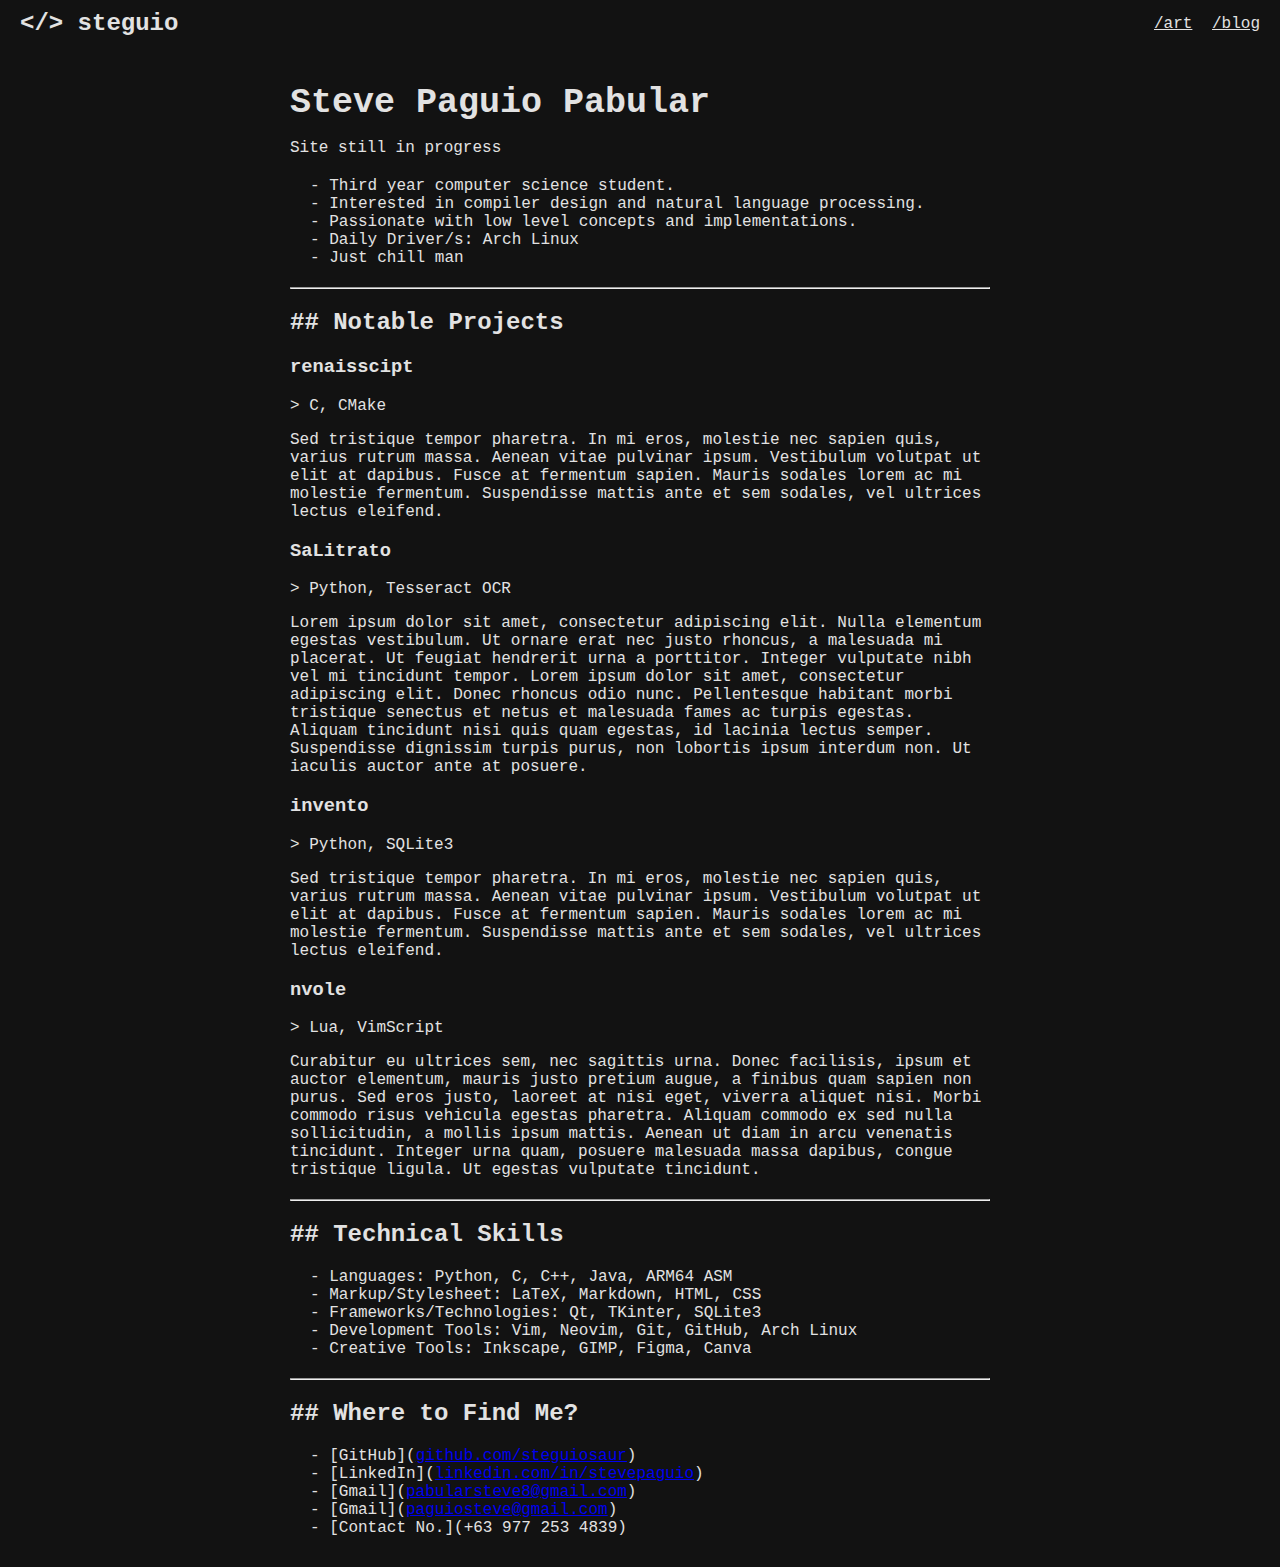
==== index.html @ 89e59b83 "Add more information" ====
<!DOCTYPE html>
<html lang="en">

<head>
  <meta charset="UTF-8">
  <meta name="viewport" content="width=device-width, initial-scale=1.0">
  <title>steguio</title>
  <link href="css/style.css" rel="stylesheet">
</head>

<body>
  <!-- Navigation Bar -->
  <nav>
    <div class="navbar">
      <a href="#" class="title">&lt/&gt steguio</a>
      <div class="pages">
        <a href="#">/art</a>
        <a href="#">/blog</a>
      </div>
    </div>
  </nav>
  <!-- Sections -->
  <div class="container">
    <section>
      <h1>Steve Paguio Pabular</h1>
      <p>Site still in progress</p>
    </section>

    <section>
      <ul class="dashed">
        <li>Third year computer science student.</li>
        <li>Interested in compiler design and natural language processing.</li>
        <li>Passionate with low level concepts and implementations.</li>
        <li>Daily Driver/s: Arch Linux</li>
        <li>Just chill man</li>
      </ul>
    </section>

    <hr>

    <section>
      <h2>## Notable Projects</h2>

      <h3>renaisscipt</h3>
      <p>&gt C, CMake</p>
      <p>
        Sed tristique tempor pharetra. In mi eros, molestie nec sapien quis, varius rutrum massa. Aenean vitae pulvinar
        ipsum. Vestibulum volutpat ut elit at dapibus. Fusce at fermentum sapien. Mauris sodales lorem ac mi molestie
        fermentum. Suspendisse mattis ante et sem sodales, vel ultrices lectus eleifend.
      </p>

      <h3>SaLitrato</h3>
      <p>&gt Python, Tesseract OCR</p>
      <p>
        Lorem ipsum dolor sit amet, consectetur adipiscing elit. Nulla elementum egestas vestibulum. Ut ornare erat nec
        justo rhoncus, a malesuada mi placerat. Ut feugiat hendrerit urna a porttitor. Integer vulputate nibh vel mi
        tincidunt tempor. Lorem ipsum dolor sit amet, consectetur adipiscing elit. Donec rhoncus odio nunc. Pellentesque
        habitant morbi tristique senectus et netus et malesuada fames ac turpis egestas. Aliquam tincidunt nisi quis
        quam egestas, id lacinia lectus semper. Suspendisse dignissim turpis purus, non lobortis ipsum interdum non. Ut
        iaculis auctor ante at posuere.
      </p>

      <h3>invento</h3>
      <p>&gt Python, SQLite3</p>
      <p>
        Sed tristique tempor pharetra. In mi eros, molestie nec sapien quis, varius rutrum massa. Aenean vitae pulvinar
        ipsum. Vestibulum volutpat ut elit at dapibus. Fusce at fermentum sapien. Mauris sodales lorem ac mi molestie
        fermentum. Suspendisse mattis ante et sem sodales, vel ultrices lectus eleifend.
      </p>

      <h3>nvole</h3>
      <p>&gt Lua, VimScript</p>
      <p>
        Curabitur eu ultrices sem, nec sagittis urna. Donec facilisis, ipsum et auctor elementum, mauris justo pretium
        augue, a finibus quam sapien non purus. Sed eros justo, laoreet at nisi eget, viverra aliquet nisi. Morbi
        commodo risus vehicula egestas pharetra. Aliquam commodo ex sed nulla sollicitudin, a mollis ipsum mattis.
        Aenean ut diam in arcu venenatis tincidunt. Integer urna quam, posuere malesuada massa dapibus, congue tristique
        ligula. Ut egestas vulputate tincidunt.
      </p>
    </section>

    <hr>

    <section>
      <h2>## Technical Skills</h2> 
        <ul class="dashed">
          <li>Languages: Python, C, C++, Java, ARM64 ASM</li>
          <li>Markup/Stylesheet: LaTeX, Markdown, HTML, CSS</li>
          <li>Frameworks/Technologies: Qt, TKinter, SQLite3</li>
          <li>Development Tools: Vim, Neovim, Git, GitHub, Arch Linux</li>
          <li>Creative Tools: Inkscape, GIMP, Figma, Canva</li>
        </ul>
    </section>

    <hr>

    <section>
      <h2>## Where to Find Me?</h2>
      <ul class="dashed">
        <li>[GitHub](<a href="github.com/steguiosaur">github.com/steguiosaur</a>)</li>
        <li>[LinkedIn](<a href="linkedin.com/in/stevepaguio">linkedin.com/in/stevepaguio</a>)</li>
        <li>[Gmail](<a href="pabularsteve8@gmail.com">pabularsteve8@gmail.com</a>)</li>
        <li>[Gmail](<a href="paguiosteve@gmail.com">paguiosteve@gmail.com</a>)</li>
        <li>[Contact No.](+63 977 253 4839)</li>
      </ul>
    </section>

  </div>
</body>

</html>
---- css/style.css ----
body {
    background-color: #121212;
    color: #e2e2e2;
    font-family: 'Courier New', monospace;
    padding-top: 50px;
    margin: 0;
}

h1 {
    font-size: 35px;
}

ul {
    margin: 0;
}

ul.dashed {
    list-style-type: none;
}

ul.dashed>li {
    text-indent: -20px;
}

ul.dashed>li:before {
    content: "- ";
    text-indent: -20px;
}

section {
    margin-bottom: 20px;
}

section h1 {
    margin-bottom: 10px;
}

section p {
    margin-bottom: 15px;
}

.container {
    max-width: 700px;
    /* Adjust max-width as needed */
    margin: 0 auto;
    padding: 10px;
}

.navbar {
    position: fixed;
    top: 0;
    left: 0;
    width: 100%;
    background-color: #121212;
    color: #e2e2e2;
    font-family: 'Courier New', Courier, monospace;
    z-index: 1000;
    padding: 10px 20px;
    box-sizing: border-box;
    display: flex;
    justify-content: space-between;
    align-items: center;
}

.title {
    font-size: 24px;
    font-weight: bold;
    color: #e2e2e2;
    text-decoration: none;
}

.pages a {
    margin-left: 10px;
    color: #e2e2e2;
    text-decoration: underline;
}
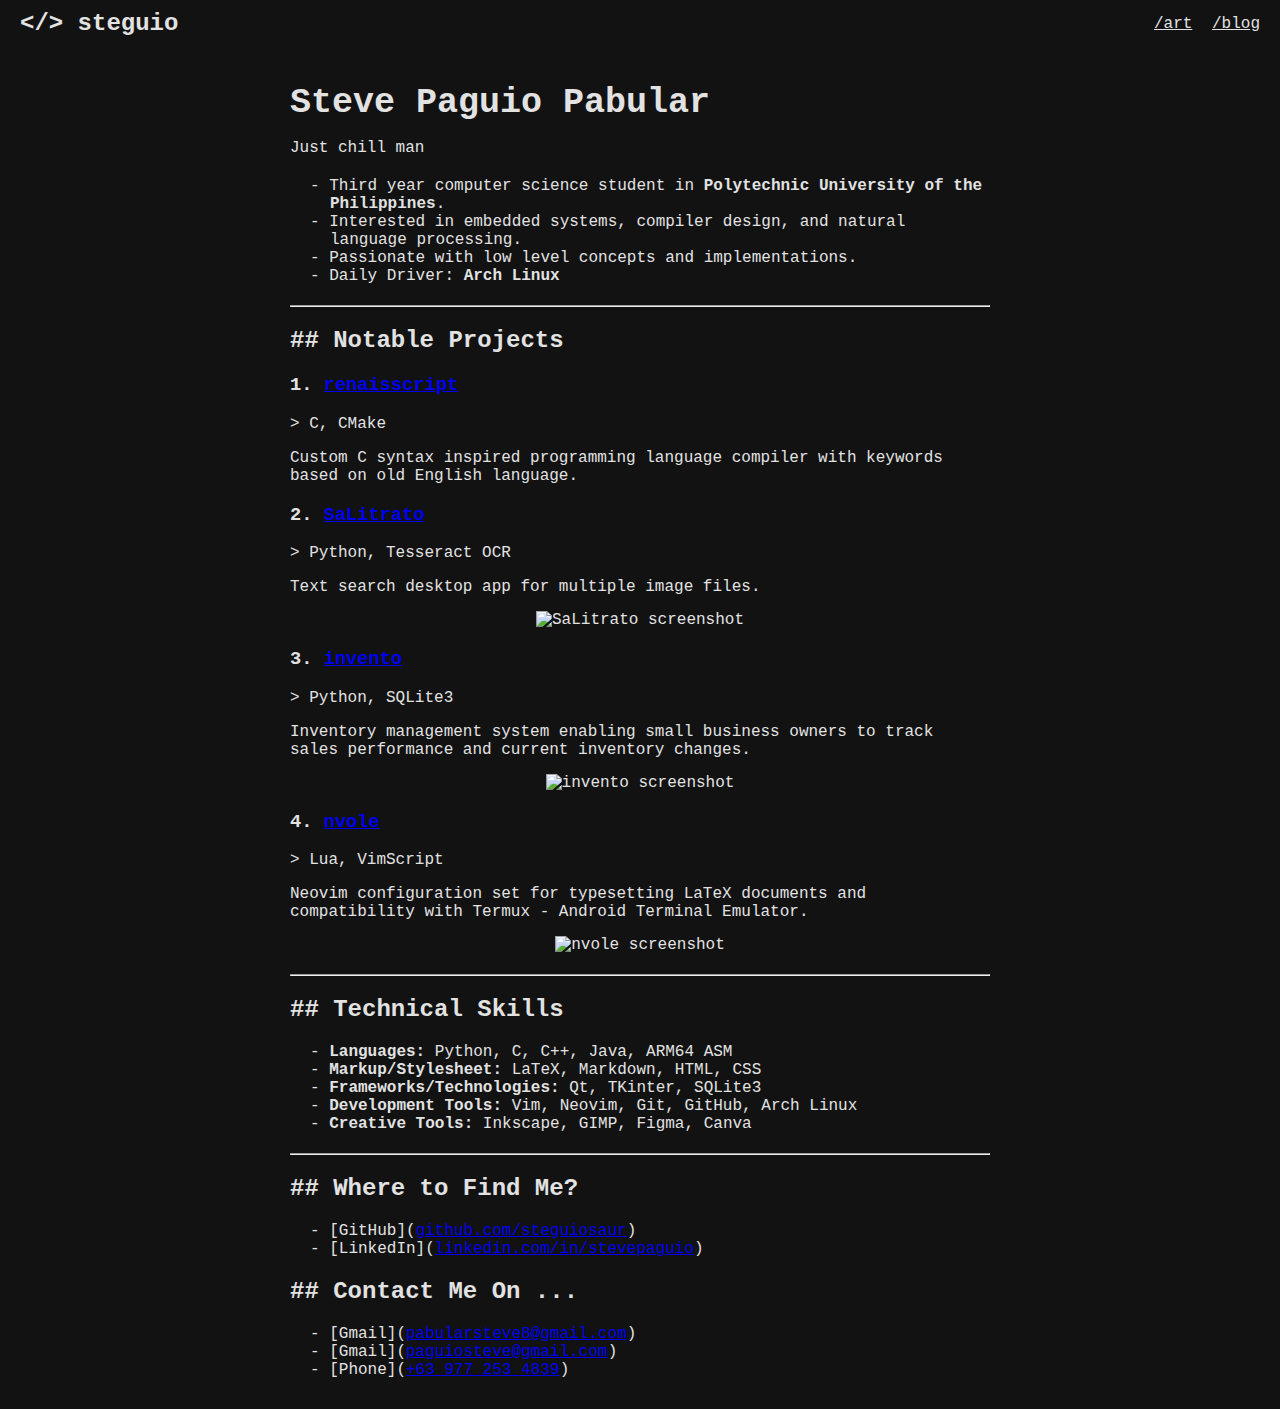
==== commit ed79edbc: "Fix term usage" ====
--- a/index.html
+++ b/index.html
@@ -23,16 +23,16 @@
   <div class="container">
     <section>
       <h1>Steve Paguio Pabular</h1>
-      <p>Site still in progress</p>
+      <p>Just chill man</p>
     </section>
 
     <section>
       <ul class="dashed">
-        <li>Third year computer science student.</li>
-        <li>Interested in compiler design and natural language processing.</li>
+        <li>Third year computer science student in <b>Polytechnic University of the
+            Philippines</b>.</li>
+        <li>Interested in embedded systems, compiler design, and natural language processing.</li>
         <li>Passionate with low level concepts and implementations.</li>
-        <li>Daily Driver/s: Arch Linux</li>
-        <li>Just chill man</li>
+        <li>Daily Driver: <b>Arch Linux</b></li>
       </ul>
     </section>
 
@@ -41,55 +41,57 @@
     <section>
       <h2>## Notable Projects</h2>
 
-      <h3>renaisscipt</h3>
+      <h3>1. <a href="https://github.com/steguiosaur/renaisscript">renaisscript</a></h3>
       <p>&gt C, CMake</p>
       <p>
-        Sed tristique tempor pharetra. In mi eros, molestie nec sapien quis, varius rutrum massa. Aenean vitae pulvinar
-        ipsum. Vestibulum volutpat ut elit at dapibus. Fusce at fermentum sapien. Mauris sodales lorem ac mi molestie
-        fermentum. Suspendisse mattis ante et sem sodales, vel ultrices lectus eleifend.
+        Custom C syntax inspired programming language compiler with keywords based
+        on old English language.
       </p>
 
-      <h3>SaLitrato</h3>
+      <h3>2. <a href="https://github.com/steguiosaur/SaLitrato">SaLitrato</a></h3>
       <p>&gt Python, Tesseract OCR</p>
       <p>
-        Lorem ipsum dolor sit amet, consectetur adipiscing elit. Nulla elementum egestas vestibulum. Ut ornare erat nec
-        justo rhoncus, a malesuada mi placerat. Ut feugiat hendrerit urna a porttitor. Integer vulputate nibh vel mi
-        tincidunt tempor. Lorem ipsum dolor sit amet, consectetur adipiscing elit. Donec rhoncus odio nunc. Pellentesque
-        habitant morbi tristique senectus et netus et malesuada fames ac turpis egestas. Aliquam tincidunt nisi quis
-        quam egestas, id lacinia lectus semper. Suspendisse dignissim turpis purus, non lobortis ipsum interdum non. Ut
-        iaculis auctor ante at posuere.
+        Text search desktop app for multiple image files.
       </p>
+      <center>
+        <img src="https://raw.githubusercontent.com/steguiosaur/SaLitrato/main/assets/screenshot.png"
+          alt="SaLitrato screenshot">
+      </center>
 
-      <h3>invento</h3>
+      <h3>3. <a href="https://github.com/steguiosaur/invento">invento</a></h3>
       <p>&gt Python, SQLite3</p>
       <p>
-        Sed tristique tempor pharetra. In mi eros, molestie nec sapien quis, varius rutrum massa. Aenean vitae pulvinar
-        ipsum. Vestibulum volutpat ut elit at dapibus. Fusce at fermentum sapien. Mauris sodales lorem ac mi molestie
-        fermentum. Suspendisse mattis ante et sem sodales, vel ultrices lectus eleifend.
+        Inventory management system enabling small business owners to track sales
+        performance and current inventory changes.
       </p>
+      <center>
+        <img src="https://raw.githubusercontent.com/steguiosaur/invento/main/doc/screenshots/Login.png"
+          alt="invento screenshot">
+      </center>
 
-      <h3>nvole</h3>
+      <h3>4. <a href="https://github.com/steguiosaur/nvole">nvole</a></h3>
       <p>&gt Lua, VimScript</p>
       <p>
-        Curabitur eu ultrices sem, nec sagittis urna. Donec facilisis, ipsum et auctor elementum, mauris justo pretium
-        augue, a finibus quam sapien non purus. Sed eros justo, laoreet at nisi eget, viverra aliquet nisi. Morbi
-        commodo risus vehicula egestas pharetra. Aliquam commodo ex sed nulla sollicitudin, a mollis ipsum mattis.
-        Aenean ut diam in arcu venenatis tincidunt. Integer urna quam, posuere malesuada massa dapibus, congue tristique
-        ligula. Ut egestas vulputate tincidunt.
+        Neovim configuration set for typesetting LaTeX documents and compatibility
+        with Termux - Android Terminal Emulator.
       </p>
+      <center>
+        <img src="https://raw.githubusercontent.com/steguiosaur/nvole/main/.github/nvim_latex.png"
+          alt="nvole screenshot">
+      </center>
     </section>
 
     <hr>
 
     <section>
-      <h2>## Technical Skills</h2> 
-        <ul class="dashed">
-          <li>Languages: Python, C, C++, Java, ARM64 ASM</li>
-          <li>Markup/Stylesheet: LaTeX, Markdown, HTML, CSS</li>
-          <li>Frameworks/Technologies: Qt, TKinter, SQLite3</li>
-          <li>Development Tools: Vim, Neovim, Git, GitHub, Arch Linux</li>
-          <li>Creative Tools: Inkscape, GIMP, Figma, Canva</li>
-        </ul>
+      <h2>## Technical Skills</h2>
+      <ul class="dashed">
+        <li><b>Languages:</b> Python, C, C++, Java, ARM64 ASM</li>
+        <li><b>Markup/Stylesheet:</b> LaTeX, Markdown, HTML, CSS</li>
+        <li><b>Frameworks/Technologies:</b> Qt, TKinter, SQLite3</li>
+        <li><b>Development Tools:</b> Vim, Neovim, Git, GitHub, Arch Linux</li>
+        <li><b>Creative Tools:</b> Inkscape, GIMP, Figma, Canva</li>
+      </ul>
     </section>
 
     <hr>
@@ -97,11 +99,17 @@
     <section>
       <h2>## Where to Find Me?</h2>
       <ul class="dashed">
-        <li>[GitHub](<a href="github.com/steguiosaur">github.com/steguiosaur</a>)</li>
-        <li>[LinkedIn](<a href="linkedin.com/in/stevepaguio">linkedin.com/in/stevepaguio</a>)</li>
-        <li>[Gmail](<a href="pabularsteve8@gmail.com">pabularsteve8@gmail.com</a>)</li>
-        <li>[Gmail](<a href="paguiosteve@gmail.com">paguiosteve@gmail.com</a>)</li>
-        <li>[Contact No.](+63 977 253 4839)</li>
+        <li>[GitHub](<a href="https://github.com/steguiosaur">github.com/steguiosaur</a>)</li>
+        <li>[LinkedIn](<a href="https://linkedin.com/in/stevepaguio">linkedin.com/in/stevepaguio</a>)</li>
+      </ul>
+    </section>
+
+    <section>
+      <h2>## Contact Me On ...</h2>
+      <ul class="dashed">
+        <li>[Gmail](<a href="mailto:pabularsteve8@gmail.com">pabularsteve8@gmail.com</a>)</li>
+        <li>[Gmail](<a href="mailto:paguiosteve@gmail.com">paguiosteve@gmail.com</a>)</li>
+        <li>[Phone](<a href="tel:+639772534839">+63 977 253 4839</a>)</li>
       </ul>
     </section>
 
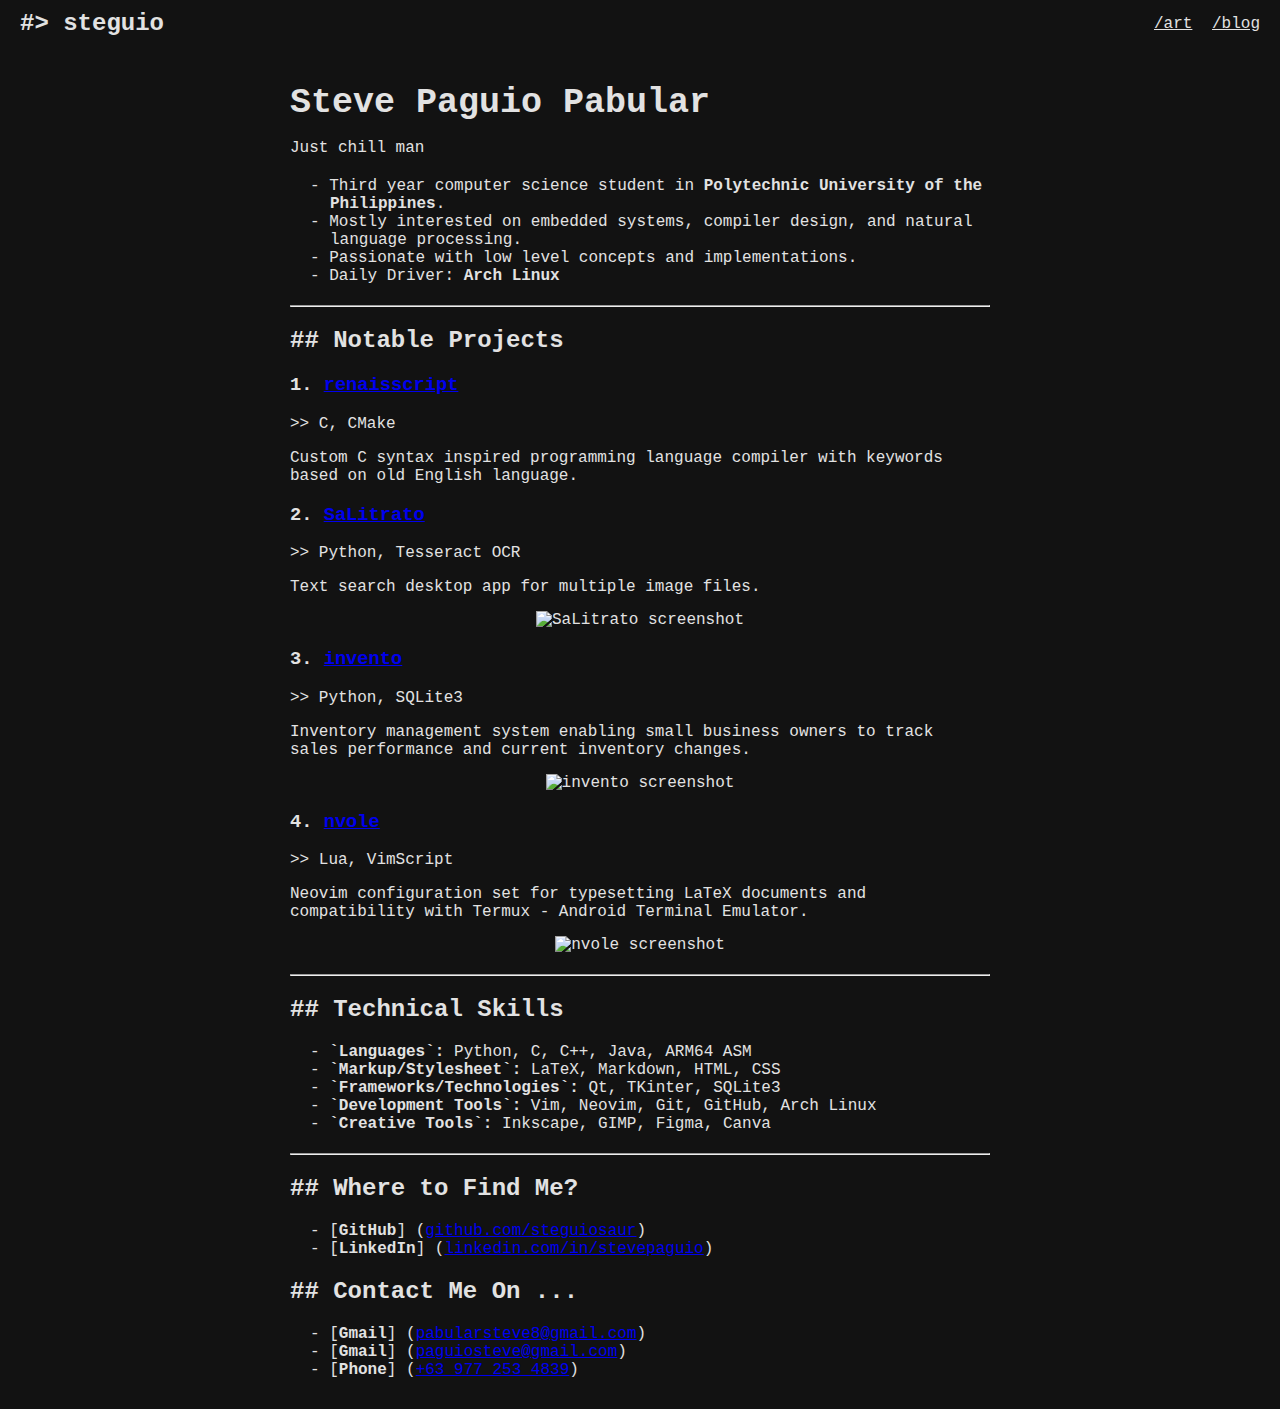
==== commit 5bd75f6f: "Change href path" ====
--- a/index.html
+++ b/index.html
@@ -12,10 +12,10 @@
   <!-- Navigation Bar -->
   <nav>
     <div class="navbar">
-      <a href="#" class="title">&lt/&gt steguio</a>
+      <a href="index.html" class="title">#&gt steguio</a>
       <div class="pages">
-        <a href="#">/art</a>
-        <a href="#">/blog</a>
+        <a href="./art.html">/art</a>
+        <a href="./blog.html">/blog</a>
       </div>
     </div>
   </nav>
@@ -30,7 +30,7 @@
       <ul class="dashed">
         <li>Third year computer science student in <b>Polytechnic University of the
             Philippines</b>.</li>
-        <li>Interested in embedded systems, compiler design, and natural language processing.</li>
+        <li>Mostly interested on embedded systems, compiler design, and natural language processing.</li>
         <li>Passionate with low level concepts and implementations.</li>
         <li>Daily Driver: <b>Arch Linux</b></li>
       </ul>
@@ -42,14 +42,14 @@
       <h2>## Notable Projects</h2>
 
       <h3>1. <a href="https://github.com/steguiosaur/renaisscript">renaisscript</a></h3>
-      <p>&gt C, CMake</p>
+      <p>&gt&gt C, CMake</p>
       <p>
         Custom C syntax inspired programming language compiler with keywords based
         on old English language.
       </p>
 
       <h3>2. <a href="https://github.com/steguiosaur/SaLitrato">SaLitrato</a></h3>
-      <p>&gt Python, Tesseract OCR</p>
+      <p>&gt&gt Python, Tesseract OCR</p>
       <p>
         Text search desktop app for multiple image files.
       </p>
@@ -59,7 +59,7 @@
       </center>
 
       <h3>3. <a href="https://github.com/steguiosaur/invento">invento</a></h3>
-      <p>&gt Python, SQLite3</p>
+      <p>&gt&gt Python, SQLite3</p>
       <p>
         Inventory management system enabling small business owners to track sales
         performance and current inventory changes.
@@ -70,7 +70,7 @@
       </center>
 
       <h3>4. <a href="https://github.com/steguiosaur/nvole">nvole</a></h3>
-      <p>&gt Lua, VimScript</p>
+      <p>&gt&gt Lua, VimScript</p>
       <p>
         Neovim configuration set for typesetting LaTeX documents and compatibility
         with Termux - Android Terminal Emulator.
@@ -86,11 +86,11 @@
     <section>
       <h2>## Technical Skills</h2>
       <ul class="dashed">
-        <li><b>Languages:</b> Python, C, C++, Java, ARM64 ASM</li>
-        <li><b>Markup/Stylesheet:</b> LaTeX, Markdown, HTML, CSS</li>
-        <li><b>Frameworks/Technologies:</b> Qt, TKinter, SQLite3</li>
-        <li><b>Development Tools:</b> Vim, Neovim, Git, GitHub, Arch Linux</li>
-        <li><b>Creative Tools:</b> Inkscape, GIMP, Figma, Canva</li>
+        <li><b>`Languages`:</b> Python, C, C++, Java, ARM64 ASM</li>
+        <li><b>`Markup/Stylesheet`:</b> LaTeX, Markdown, HTML, CSS</li>
+        <li><b>`Frameworks/Technologies`:</b> Qt, TKinter, SQLite3</li>
+        <li><b>`Development Tools`:</b> Vim, Neovim, Git, GitHub, Arch Linux</li>
+        <li><b>`Creative Tools`:</b> Inkscape, GIMP, Figma, Canva</li>
       </ul>
     </section>
 
@@ -99,17 +99,17 @@
     <section>
       <h2>## Where to Find Me?</h2>
       <ul class="dashed">
-        <li>[GitHub](<a href="https://github.com/steguiosaur">github.com/steguiosaur</a>)</li>
-        <li>[LinkedIn](<a href="https://linkedin.com/in/stevepaguio">linkedin.com/in/stevepaguio</a>)</li>
+        <li>[<b>GitHub</b>] (<a href="https://github.com/steguiosaur">github.com/steguiosaur</a>)</li>
+        <li>[<b>LinkedIn</b>] (<a href="https://linkedin.com/in/stevepaguio">linkedin.com/in/stevepaguio</a>)</li>
       </ul>
     </section>
 
     <section>
       <h2>## Contact Me On ...</h2>
       <ul class="dashed">
-        <li>[Gmail](<a href="mailto:pabularsteve8@gmail.com">pabularsteve8@gmail.com</a>)</li>
-        <li>[Gmail](<a href="mailto:paguiosteve@gmail.com">paguiosteve@gmail.com</a>)</li>
-        <li>[Phone](<a href="tel:+639772534839">+63 977 253 4839</a>)</li>
+        <li>[<b>Gmail</b>] (<a href="mailto:pabularsteve8@gmail.com">pabularsteve8@gmail.com</a>)</li>
+        <li>[<b>Gmail</b>] (<a href="mailto:paguiosteve@gmail.com">paguiosteve@gmail.com</a>)</li>
+        <li>[<b>Phone</b>] (<a href="tel:+639772534839">+63 977 253 4839</a>)</li>
       </ul>
     </section>
 
